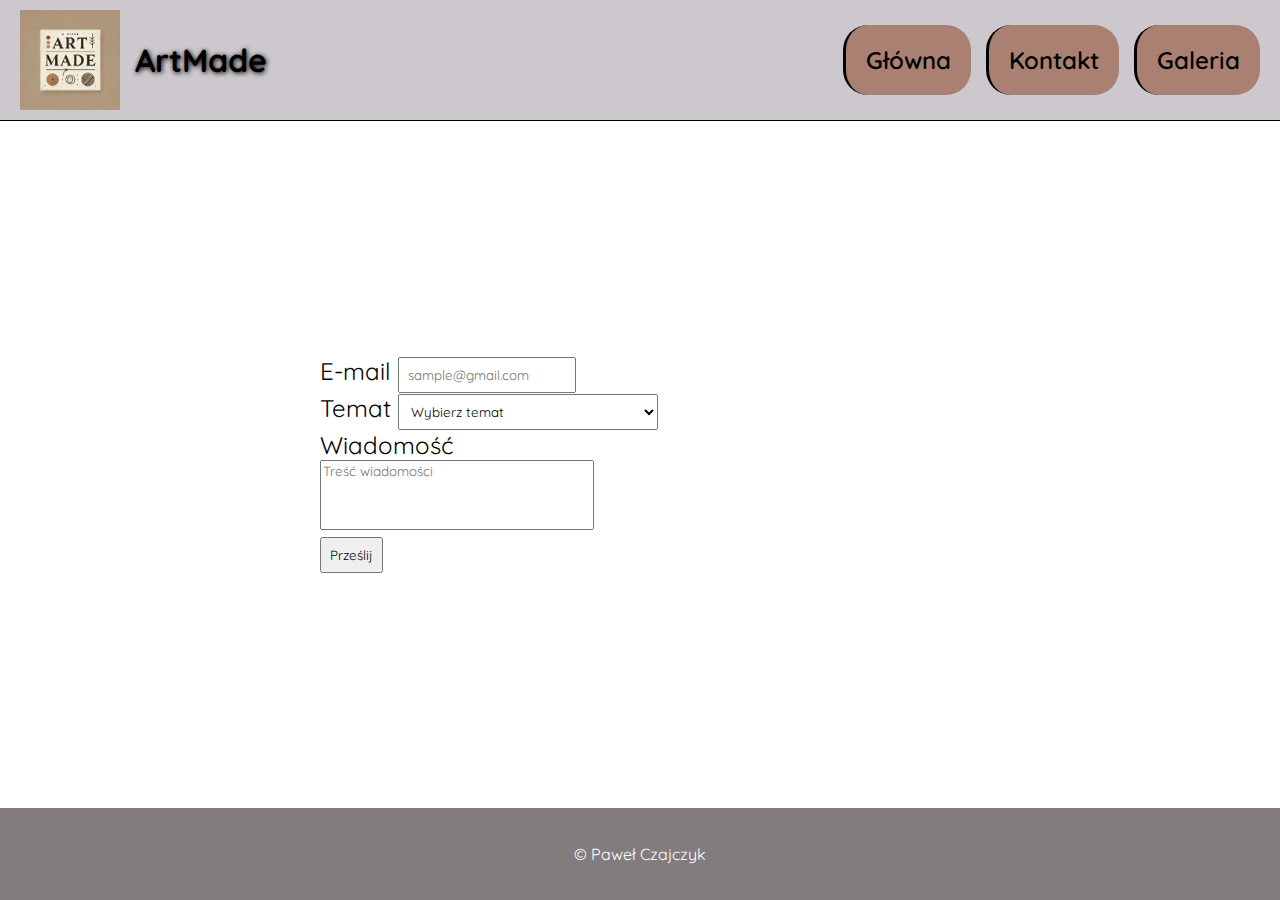
==== contact.html @ f6477bbc "site skeleton" ====
<!DOCTYPE html>
<html lang="en">
<head>
    <meta charset="UTF-8">
    <title>Contact</title>
    <link href="style.css" type="text/css" rel="stylesheet">
    <meta name="viewport" content="width=device-width, initial-scale=1.0">
    <link rel="icon" type="image/x-icon" href="/images/logo.webp">

    <link rel="preconnect" href="https://fonts.googleapis.com">
    <link rel="preconnect" href="https://fonts.gstatic.com" crossorigin>
    <link href="https://fonts.googleapis.com/css2?family=Quicksand:wght@300..700&display=swap" rel="stylesheet">
</head>
<body>
<header>
    <div id="header--logo">
        <img src="images/logo.webp" alt="logo" width="100px" height="100px">
        <h1>ArtMade</h1>
    </div>
    <button id="menu-toggle" aria-label="Toggle menu">&#9776;</button>
    <nav id="header--nav">
        <ul>
            <li><a href="index.html">Główna</a></li>
            <li><a href="contact.html">Kontakt</a></li>
            <li><a href="gallery.html">Galeria</a></li>
        </ul>
    </nav>
</header>
<main class="justify">
    <article id="article--contact">
        <form action="" method="POST" id="article--form">
            <label for="email">E-mail</label>
            <input type="text" placeholder="sample@gmail.com" id="email"><br>

            <label for="topic">Temat</label>
            <select id="topic">
                <option>Wybierz temat</option>
                <option>Zamówienie indywidualne</option>
                <option>Dodatkowe informacje o produkcie</option>
                <option>Reklamacja</option>
            </select><br>

            <label for="message">Wiadomość</label><br>
            <textarea id="message" placeholder="Treść wiadomości" cols="35" rows="4"></textarea><br>

            <input type="submit" value="Prześlij" id="submitBtn">



        </form>
    </article>
</main>

<footer><p>&copy Paweł Czajczyk</p></footer>

<script src="script.js"></script>
</body>
</html>
---- style.css ----
* {
    font-family: 'Quicksand', sans-serif;
}

body {
    margin: 0;
    display: flex;
    flex-direction: column;
    min-height: 100vh;
}

header {
    background-color: #CCC8CD;
    display: flex;
    padding: 10px 20px;
    /*background-color: red;*/
    align-items: center;
    justify-content: space-between;
    border-bottom: 1px solid black;
}

#header--logo {
    display: flex;
}

#header--logo h1 {
    padding: 15px;
    text-shadow: 1px 1px 5px black;
    display: flex;
    align-items: center;
    margin: 0;
}

#header--nav ul {
    list-style: none;
    display: flex;
    padding: 0;
    margin: 0;
}

#header--nav ul li {
    margin-left: 15px;
    font-size: 1.5em;
    border-left: 3px solid black;
    background-color: #A98071;
    border-radius: 25px;
    font-weight: 600;
}

#header--nav ul li:hover, #menu-toggle:hover {
    filter: brightness(110%);
    transition: background-color 0.3s ease;
    box-shadow: 1px 4px 6px rgba(0, 0, 0, 0.2);
}

#header--nav ul li:active, #menu-toggle:active {
    filter: brightness(90%);
    transition: background-color 0.3s ease;
}


#menu-toggle {
    background-color: #A98071;
    display: none;
    font-size: 1.5em;
    /*background: none;*/
    border: none;
    border-radius: 10%;
    width: 50px;
    height: 50px;

}

#header--nav a {
    text-decoration: none;
    display: block;
    padding: 20px;
    color: black;
}

@media (max-width: 820px) {
    #menu-toggle {
        display: block;
        transition-duration: 0.2s;
    }

    #header--nav {
        display: flex;
        position: absolute;
        top: -220px;
        right: 80px;
        transition-duration: 0.2s;
        z-index: 1;
    }

    #header--nav.active {
        display: flex;
        top: 21px;
        transition-duration: 0.2s;
    }

    #header--nav ul {
        flex-direction: column;
        gap: 5px;
    }
}

main {
    background-image: url("images/background.jpg");
    background-size: cover;
    flex: 1;
    display: flex;
    align-items: center;
}

#article--about {
    background-color: rgba(255, 255, 255, 0.7);
    width: 60vw;
    padding: 20px;
    max-height: 60vh;
    overflow: scroll;
    margin: 20px;
}

#article--contact {
    background-color: rgba(255, 255, 255, 0.8);
    width: 50vw;
    padding: 20px;
    max-height: 60vh;
    overflow: scroll;
    margin: 20px;
    align-self: center;
}

#main--gallery {
    display: block;
    padding: 15px;
    background-image: none;
    background-color: #dde2eb;
}

#article--form {
    font-size: 1.5em;
}

#article--form input {
    padding: 8px;
}

#article--form select {
    padding: 8px;
}

#article--form textarea {
    resize: none;
}

.justify {
    justify-content: center;
}

footer {
    background-color: #827c7f;
    color: #fff;
    text-align: center;
    padding: 20px 0;
    width: 100vw;
}

/* slider */
#photos {
    display: flex;
    margin: 50px;
    gap: 20px;
    flex-wrap: wrap;
}

.slide {
    height: 120px;
    width: 120px;
}

.slides {
    max-width: 320px;
    max-height: 320px;
    min-width: 120px;
    min-height: 120px;
    width: 40vw;
    height: 40vw;
    margin: auto;
    position: relative;
}

.slides img {
    width: 100%;
    height: 100%;
    margin: auto;
}

img.showSlide {
    display: block;
    animation-name: fades;
    animation-duration: 1s;
}

.slideController {
    background-color: hsla(0, 0%, 0%, 0.1);
    color: white;
    border: none;
    width: 50px;
    height: 25px;
    position: absolute;
    top: 50%;
    transform: translateY(-50%);
    cursor: pointer;
    transition: background-color 0.4s;
    border-radius: 5px;
}

.slideController:active {
    filter: brightness(0.9);
}

#prev {
    left: 0;
}

#next {
    right: 0;
}

@keyframes fades {
    from {
        opacity: 0.5;
    }
    to {
        opacity: 1;
    }
}
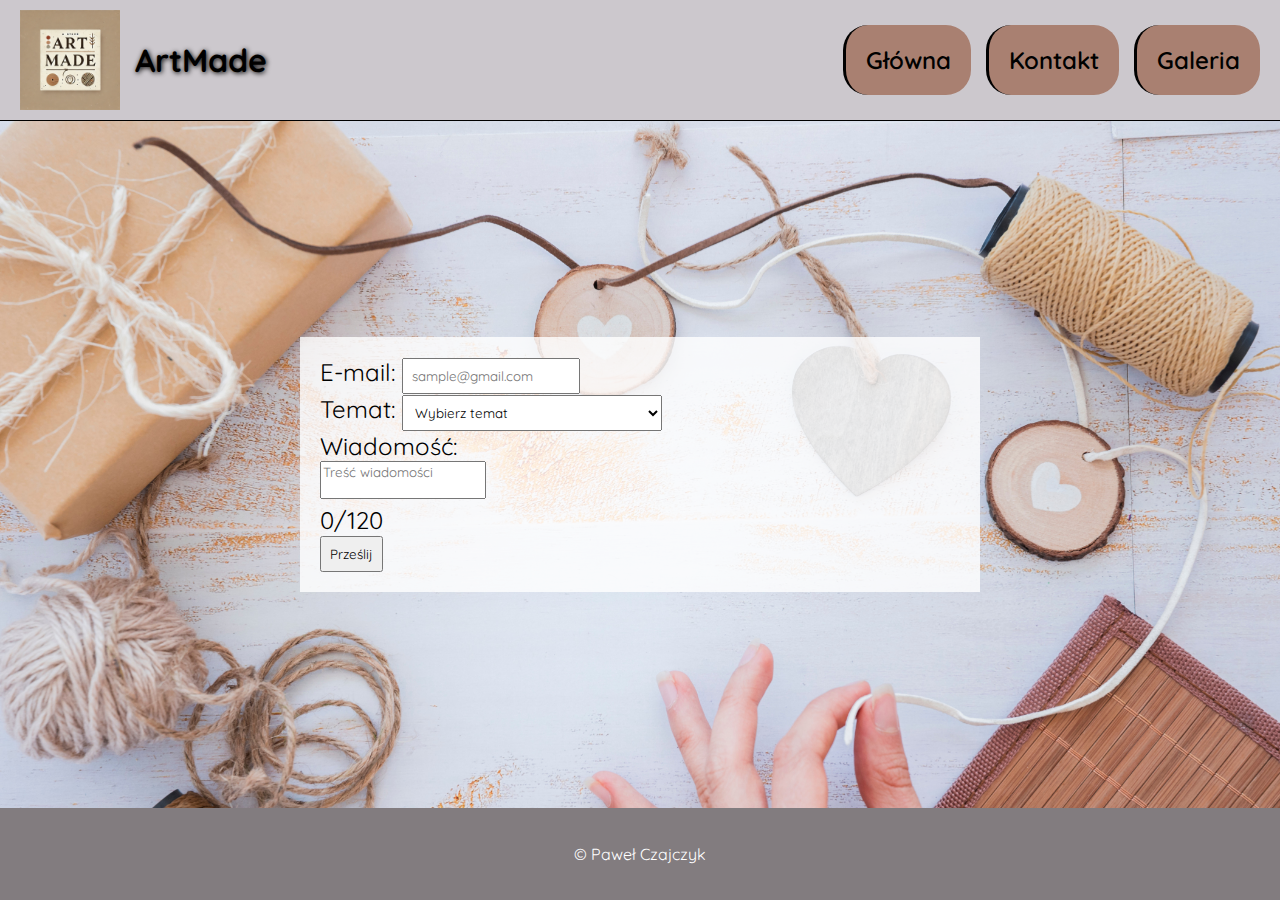
==== commit aa1fb5f0: "form changed from table to flex div" ====
--- a/contact.html
+++ b/contact.html
@@ -29,23 +29,31 @@
 <main class="justify">
     <article id="article--contact">
         <form action="" method="POST" id="article--form">
-            <label for="email">E-mail</label>
-            <input type="text" placeholder="sample@gmail.com" id="email"><br>
 
-            <label for="topic">Temat</label>
-            <select id="topic">
-                <option>Wybierz temat</option>
-                <option>Zamówienie indywidualne</option>
-                <option>Dodatkowe informacje o produkcie</option>
-                <option>Reklamacja</option>
-            </select><br>
+            <div class="form-row">
+                <label for="email" class="form--labels">E-mail:</label>
+                <input type="text" placeholder="sample@gmail.com" id="email" class="form--content">
+            </div>
 
-            <label for="message">Wiadomość</label><br>
-            <textarea id="message" placeholder="Treść wiadomości" cols="35" rows="4"></textarea><br>
+            <div class="form-row">
+                <label for="topic" class="form--labels">Temat:</label>
+                <select id="topic" class="form--content">
+                    <option>Wybierz temat</option>
+                    <option>Zamówienie indywidualne</option>
+                    <option>Dodatkowe informacje o produkcie</option>
+                    <option>Reklamacja</option>
+                </select>
+            </div>
+
+            <div class="form-row">
+                <label for="message" class="form--labels">Wiadomość:</label>
+                <div class="form--content" id="textareaRow">
+                    <textarea id="message" placeholder="Treść wiadomości" wrap="hard" maxlength="120"></textarea>
+                    <div id="character-counter"><span id="character-left">0</span>/120</div>
+                </div>
+            </div>
 
             <input type="submit" value="Prześlij" id="submitBtn">
-
-
 
         </form>
     </article>
@@ -54,5 +62,6 @@
 <footer><p>&copy Paweł Czajczyk</p></footer>
 
 <script src="script.js"></script>
+<script src="contact.js"></script>
 </body>
 </html>--- a/style.css
+++ b/style.css
@@ -106,7 +106,7 @@
 }
 
 main {
-    background-image: url("images/background.jpg");
+    background-image: url("images/background-lite.jpg");
     background-size: cover;
     flex: 1;
     display: flex;
@@ -116,9 +116,10 @@
 #article--about {
     background-color: rgba(255, 255, 255, 0.7);
     width: 60vw;
+    max-width: 1000px;
     padding: 20px;
     max-height: 60vh;
-    overflow: scroll;
+    overflow: auto;
     margin: 20px;
 }
 
@@ -173,6 +174,7 @@
     margin: 50px;
     gap: 20px;
     flex-wrap: wrap;
+    justify-content: center;
 }
 
 .slide {
@@ -195,12 +197,20 @@
     width: 100%;
     height: 100%;
     margin: auto;
-}
-
-img.showSlide {
-    display: block;
+    /*display: none;*/
+}
+
+.slides video {
+    width: 100%;
+    height: 100%;
+    margin: auto;
+    display: none;
+}
+
+img.showSlide, video.showSlide {
     animation-name: fades;
-    animation-duration: 1s;
+    animation-duration: 0.5s;
+    box-shadow: 5px 5px 4px #252222;
 }
 
 .slideController {
@@ -222,11 +232,11 @@
 }
 
 #prev {
-    left: 0;
+    left: 5px;
 }
 
 #next {
-    right: 0;
+    right: 5px;
 }
 
 @keyframes fades {
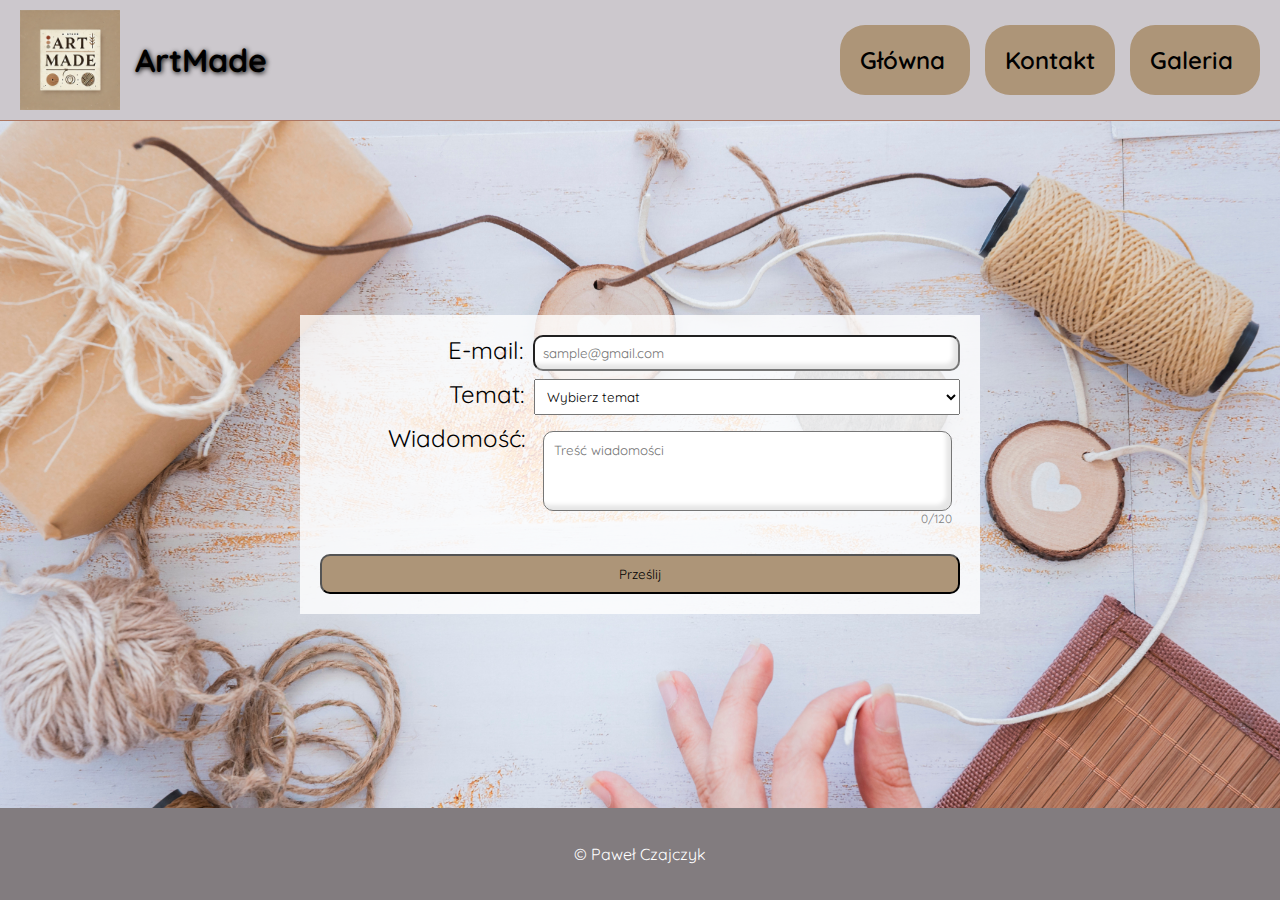
==== commit 51657d7b: "navbar menu toggle" ====
--- a/contact.html
+++ b/contact.html
@@ -14,15 +14,15 @@
 <body>
 <header>
     <div id="header--logo">
-        <img src="images/logo.webp" alt="logo" width="100px" height="100px">
+        <img src="images/logo.webp" alt="logo">
         <h1>ArtMade</h1>
     </div>
-    <button id="menu-toggle" aria-label="Toggle menu">&#9776;</button>
     <nav id="header--nav">
         <ul>
-            <li><a href="index.html">Główna</a></li>
-            <li><a href="contact.html">Kontakt</a></li>
-            <li><a href="gallery.html">Galeria</a></li>
+            <li><button id="menu-toggle" aria-label="Toggle menu">&#9776;</button></li>
+            <li class="options"><a href="index.html">Główna</a></li>
+            <li class="options"><a href="contact.html">Kontakt</a></li>
+            <li class="options"><a href="gallery.html">Galeria</a></li>
         </ul>
     </nav>
 </header>
--- a/style.css
+++ b/style.css
@@ -13,14 +13,17 @@
     background-color: #CCC8CD;
     display: flex;
     padding: 10px 20px;
-    /*background-color: red;*/
     align-items: center;
     justify-content: space-between;
-    border-bottom: 1px solid black;
+    border-bottom: 1px solid #ad7662;
 }
 
 #header--logo {
     display: flex;
+}
+#header--logo img{
+    width: 100px;
+    height: 100px;
 }
 
 #header--logo h1 {
@@ -41,34 +44,10 @@
 #header--nav ul li {
     margin-left: 15px;
     font-size: 1.5em;
-    border-left: 3px solid black;
-    background-color: #A98071;
+    /*border-left: 3px solid black;*/
+    background-color: #ad9578;
     border-radius: 25px;
     font-weight: 600;
-}
-
-#header--nav ul li:hover, #menu-toggle:hover {
-    filter: brightness(110%);
-    transition: background-color 0.3s ease;
-    box-shadow: 1px 4px 6px rgba(0, 0, 0, 0.2);
-}
-
-#header--nav ul li:active, #menu-toggle:active {
-    filter: brightness(90%);
-    transition: background-color 0.3s ease;
-}
-
-
-#menu-toggle {
-    background-color: #A98071;
-    display: none;
-    font-size: 1.5em;
-    /*background: none;*/
-    border: none;
-    border-radius: 10%;
-    width: 50px;
-    height: 50px;
-
 }
 
 #header--nav a {
@@ -76,26 +55,63 @@
     display: block;
     padding: 20px;
     color: black;
-}
+    width: 130px;
+    box-sizing: border-box;
+}
+
+#header--nav ul li:hover, #menu-toggle:hover {
+    background: linear-gradient(0deg, rgba(173, 149, 120, 1) 0%, rgb(182, 165, 143) 50%, rgba(173, 149, 120, 1) 100%);
+    /*filter: brightness(110%);*/
+    transition: background-color 0.3s ease;
+    box-shadow: 1px 4px 6px rgba(0, 0, 0, 0.2);
+}
+
+#header--nav ul li:active, #menu-toggle:active {
+    filter: brightness(90%);
+    transition: background-color 0.3s ease;
+}
+
+
+#menu-toggle {
+    background-color: #ad9578;
+    display: none;
+    font-size: 1.5em;
+    /*background: none;*/
+    padding: 0 20px;
+    border: none;
+    border-radius: 25px;
+    width: 130px;
+    height: 69px;
+
+
+}
+
 
 @media (max-width: 820px) {
     #menu-toggle {
-        display: block;
-        transition-duration: 0.2s;
+        display: inline-block;
     }
 
     #header--nav {
-        display: flex;
         position: absolute;
-        top: -220px;
-        right: 80px;
+        top: 25px;
+        right: 20px;
         transition-duration: 0.2s;
         z-index: 1;
     }
 
+    .options {
+        display: none;
+    }
+
+    .options.active {
+        display: inline-block;
+    }
+
     #header--nav.active {
         display: flex;
-        top: 21px;
+        /*right: 20px;*/
+        /*top: 100px;*/
         transition-duration: 0.2s;
     }
 
@@ -112,6 +128,8 @@
     display: flex;
     align-items: center;
 }
+
+/*main site*/
 
 #article--about {
     background-color: rgba(255, 255, 255, 0.7);
@@ -123,37 +141,108 @@
     margin: 20px;
 }
 
+/*formularz*/
 #article--contact {
     background-color: rgba(255, 255, 255, 0.8);
     width: 50vw;
+    max-width: 650px;
     padding: 20px;
     max-height: 60vh;
-    overflow: scroll;
+    overflow: auto;
     margin: 20px;
     align-self: center;
 }
 
-#main--gallery {
-    display: block;
-    padding: 15px;
-    background-image: none;
-    background-color: #dde2eb;
-}
+#article--form {
+    display: flex;
+    flex-direction: column;
+    margin: auto;
+    gap: 0.5rem;
+}
+
+.form-row {
+    align-items: flex-start;
+    display: flex;
+    justify-content: space-between;
+}
+
+.form--labels {
+    flex: 1;
+    text-align: right;
+    padding-right: 10px;
+    min-width: 150px;
+}
+
+.form--content {
+    flex: 2;
+    box-sizing: border-box;
+    width: 100%;
+}
+
 
 #article--form {
     font-size: 1.5em;
 }
 
-#article--form input {
+#article--form input[type=text] {
     padding: 8px;
+    outline: none;
+    border-radius: 10px;
+    box-shadow: inset -5px -5px 4px rgba(0, 0, 0, 0.1);
+}
+
+#article--form input[type=text]:focus {
+    border-color: #a98071;
 }
 
 #article--form select {
     padding: 8px;
-}
-
-#article--form textarea {
+    /*background-color: #ad9578;*/
+}
+
+#textareaRow {
+    /*position: relative;*/
+    display: flex;
+    align-items: flex-end;
+    flex-direction: column;
+    padding: 8px 8px 20px;
+    border-radius: 20px;
+    box-sizing: border-box;
+}
+
+#textareaRow textarea {
+    margin: 0 0 0 5px;
+    width: 100%;
+    height: 80px;
+    padding: 10px;
+    border-radius: 10px;
     resize: none;
+    outline: none;
+    box-shadow: inset -5px -5px 4px rgba(0, 0, 0, 0.1);
+    box-sizing: border-box;
+}
+
+
+textarea:focus {
+    border-color: #a98071;
+}
+
+#character-counter {
+    /*position: absolute;*/
+    /*right: 0;*/
+    /*bottom: 6px;*/
+    font-size: 0.5em;
+    color: gray;
+}
+
+#submitBtn {
+    padding: 10px;
+    background-color: #ad9578;
+    border-radius: 10px;
+}
+
+#submitBtn:hover {
+    filter: brightness(110%);
 }
 
 .justify {
@@ -168,6 +257,14 @@
     width: 100vw;
 }
 
+
+#main--gallery {
+    display: block;
+    padding: 15px;
+    background-image: none;
+    background-color: #dde2eb;
+}
+
 /* slider */
 #photos {
     display: flex;
@@ -180,6 +277,7 @@
 .slide {
     height: 120px;
     width: 120px;
+    cursor: pointer;
 }
 
 .slides {
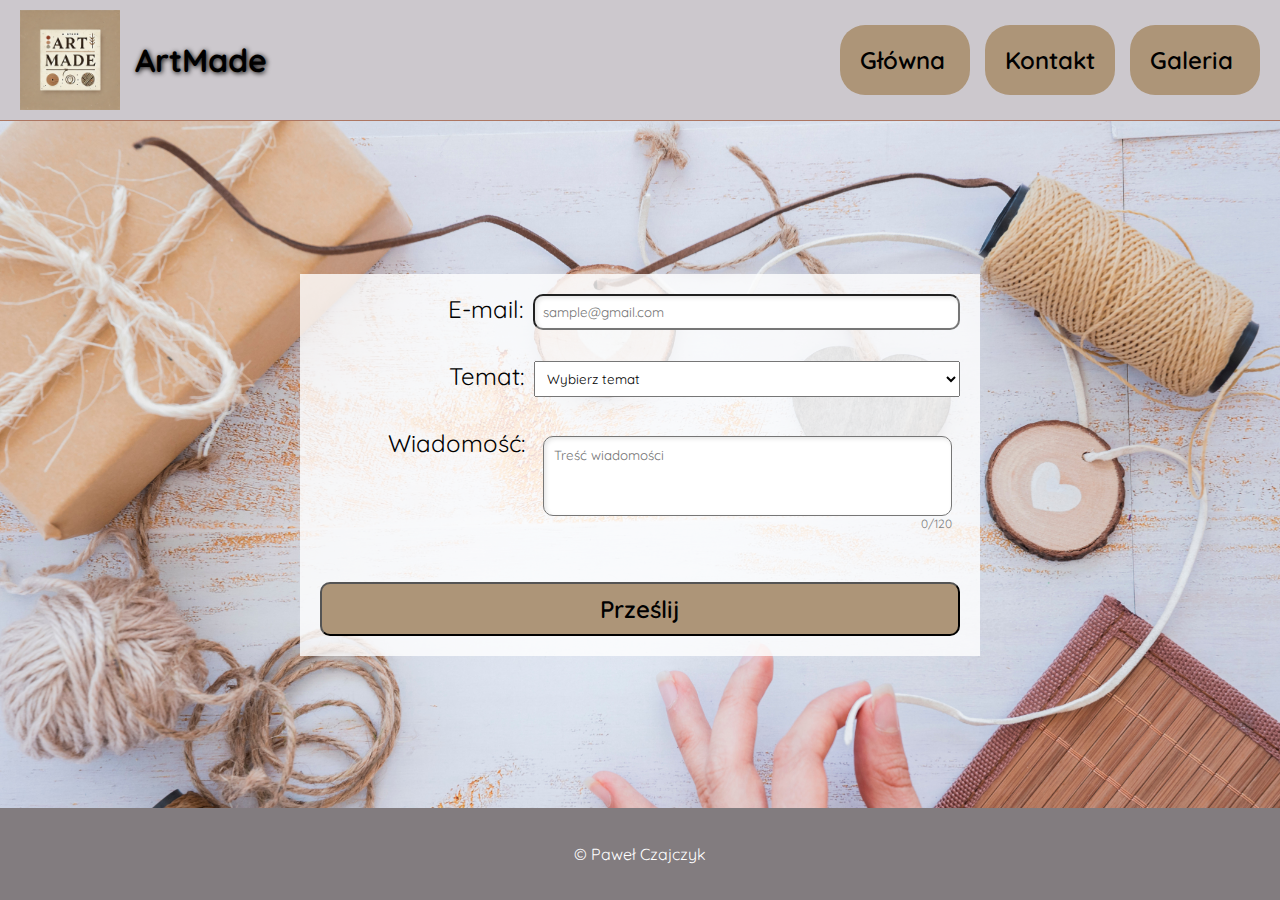
==== commit e14c6a00: "form validation" ====
--- a/contact.html
+++ b/contact.html
@@ -5,7 +5,7 @@
     <title>Contact</title>
     <link href="style.css" type="text/css" rel="stylesheet">
     <meta name="viewport" content="width=device-width, initial-scale=1.0">
-    <link rel="icon" type="image/x-icon" href="/images/logo.webp">
+    <link rel="icon" type="image/x-icon" href="/images/favicon.ico">
 
     <link rel="preconnect" href="https://fonts.googleapis.com">
     <link rel="preconnect" href="https://fonts.gstatic.com" crossorigin>
@@ -34,16 +34,18 @@
                 <label for="email" class="form--labels">E-mail:</label>
                 <input type="text" placeholder="sample@gmail.com" id="email" class="form--content">
             </div>
+            <span class="error-message" id="email-error"></span>
 
             <div class="form-row">
                 <label for="topic" class="form--labels">Temat:</label>
                 <select id="topic" class="form--content">
-                    <option>Wybierz temat</option>
-                    <option>Zamówienie indywidualne</option>
-                    <option>Dodatkowe informacje o produkcie</option>
-                    <option>Reklamacja</option>
+                    <option value="">Wybierz temat</option>
+                    <option value="ind">Zamówienie indywidualne</option>
+                    <option value="info">Dodatkowe informacje o produkcie</option>
+                    <option value="reklamacja">Reklamacja</option>
                 </select>
             </div>
+            <span class="error-message" id="topic-error"></span>
 
             <div class="form-row">
                 <label for="message" class="form--labels">Wiadomość:</label>
@@ -52,6 +54,7 @@
                     <div id="character-counter"><span id="character-left">0</span>/120</div>
                 </div>
             </div>
+            <span class="error-message" id="message-error"></span>
 
             <input type="submit" value="Prześlij" id="submitBtn">
 
--- a/style.css
+++ b/style.css
@@ -21,7 +21,8 @@
 #header--logo {
     display: flex;
 }
-#header--logo img{
+
+#header--logo img {
     width: 100px;
     height: 100px;
 }
@@ -86,6 +87,11 @@
 
 }
 
+@media (max-width: 420px) {
+    #header--logo h1 {
+        display: none;
+    }
+}
 
 @media (max-width: 820px) {
     #menu-toggle {
@@ -163,7 +169,7 @@
 .form-row {
     align-items: flex-start;
     display: flex;
-    justify-content: space-between;
+    /*justify-content: space-between;*/
 }
 
 .form--labels {
@@ -179,6 +185,17 @@
     width: 100%;
 }
 
+@media (max-width: 666px) {
+    .form-row {
+        flex-direction: column;
+        align-items: center;
+    }
+
+    .form--labels {
+        text-align: center;
+    }
+}
+
 
 #article--form {
     font-size: 1.5em;
@@ -188,7 +205,7 @@
     padding: 8px;
     outline: none;
     border-radius: 10px;
-    box-shadow: inset -5px -5px 4px rgba(0, 0, 0, 0.1);
+    box-shadow: inset 2px 2px 4px rgba(0, 0, 0, 0.1);
 }
 
 #article--form input[type=text]:focus {
@@ -218,7 +235,7 @@
     border-radius: 10px;
     resize: none;
     outline: none;
-    box-shadow: inset -5px -5px 4px rgba(0, 0, 0, 0.1);
+    box-shadow: inset 2px 2px 4px rgba(0, 0, 0, 0.1);
     box-sizing: border-box;
 }
 
@@ -239,10 +256,26 @@
     padding: 10px;
     background-color: #ad9578;
     border-radius: 10px;
+    font-weight: 600;
+    font-size: 1em;
 }
 
 #submitBtn:hover {
     filter: brightness(110%);
+}
+
+#article--form > span {
+    font-size: 0.5em;
+    text-align: right;
+    color: red;
+    height: 15px;
+}
+#message-error{
+    margin: -15px 0 15px 0;
+}
+
+.errorBorder{
+    border: 1px solid red;
 }
 
 .justify {
